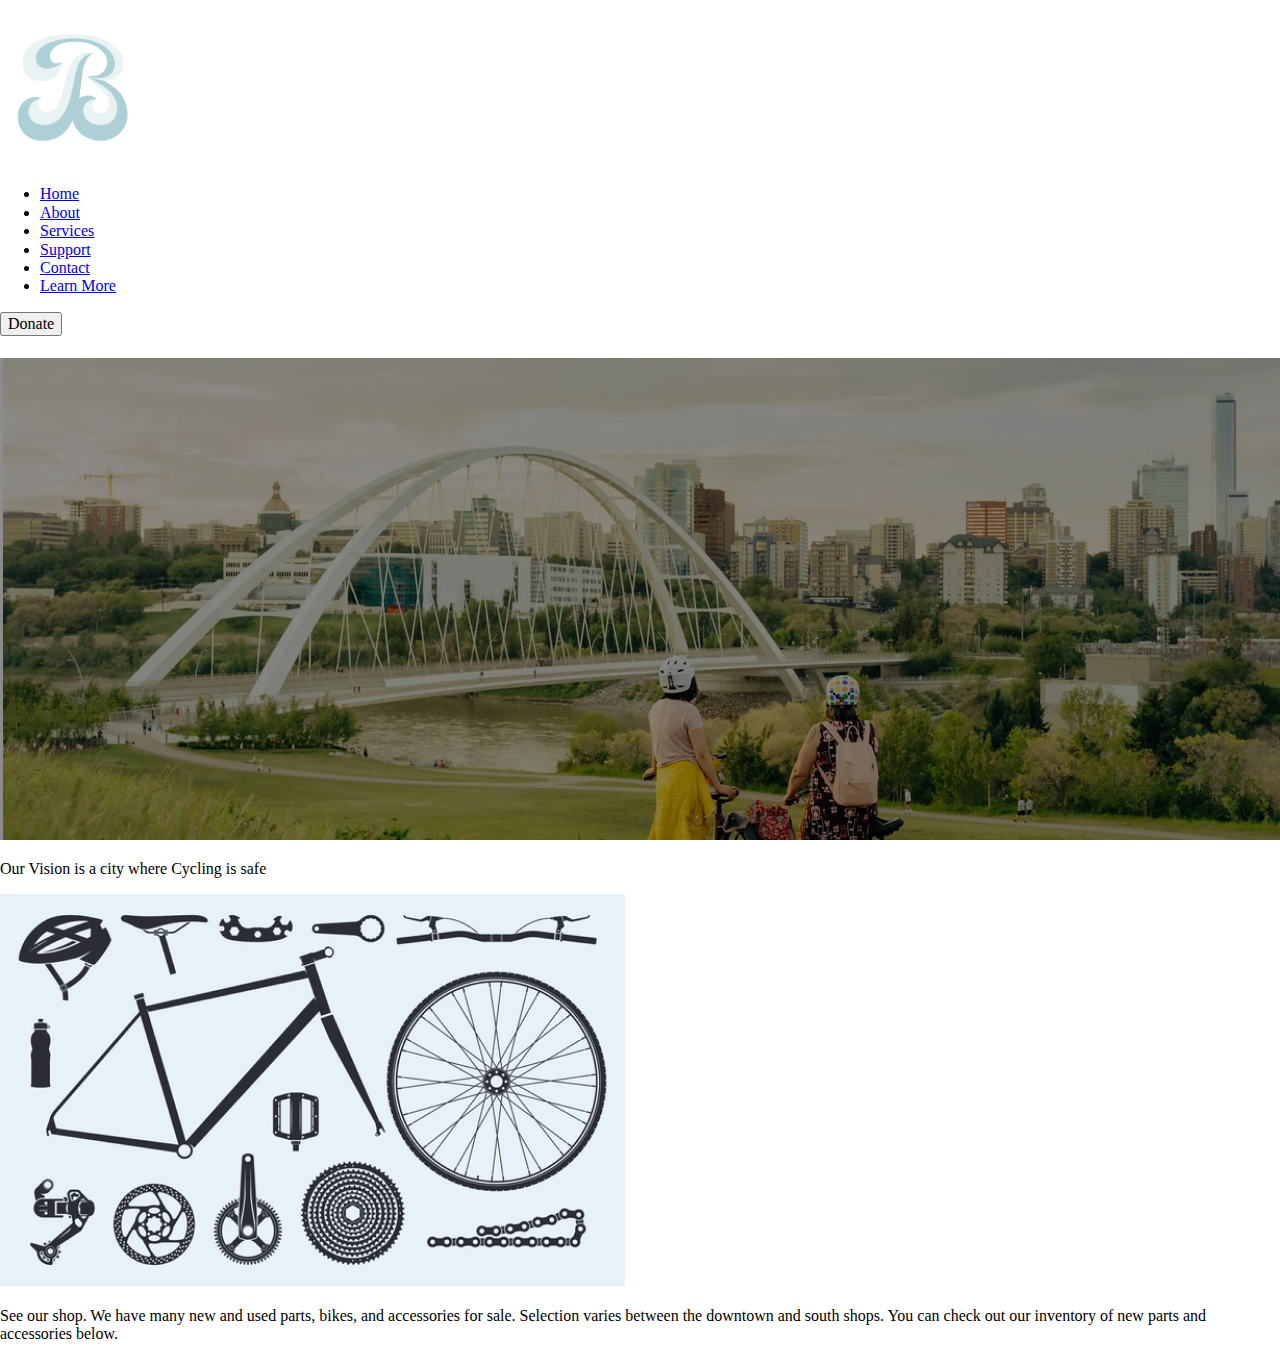
==== index.html @ 7ae88ff0 "Update index.html" ====
<!DOCTYPE html>
<html>
<head>
	<meta charset="utf-8">
	<meta name="viewport" content="width=device-width, initial-scale=1">
	<title> Bike Edmonton Home</title>

	<!-- Bike Edmonton STYLE SHEETS -->
    <link rel="stylesheet" href="styles/normalize.css">
    <link rel="stylesheet" href="styles/style.css">

    <!--Bike Edmonton Fonts-->
    <link rel="preconnect" href="https://fonts.googleapis.com">
	<link rel="preconnect" href="https://fonts.gstatic.com" crossorigin>
	<link href="https://fonts.googleapis.com/css2?family=EB+Garamond:ital,wght@0,400..800;1,400..800&family=Montserrat:ital,wght@0,100..900;1,100..900&family=Roboto:ital,wght@0,100;0,300;0,400;0,500;0,700;0,900;1,100;1,300;1,400;1,500;1,700;1,900&family=Work+Sans:ital,wght@0,100..900;1,100..900&display=swap" rel="stylesheet">
</head>

    <!--Body Content Begins-->

<body style="background-color: white;"> 
    <!--Navigation-->
    <header>
   	<!-- DESKTOP NAV -->
   	    <nav id="top-navi" class="flex-center">
   	    <div class="head-div padding-40">
   	    	<div class="margin-default flex-center">
            <div ><a href="index.html"><img id="Bike-edmonton-logo" src="images/Bike-edmonton-logo.svg"></div>
            <ul>
                <li class="all-caps"><a href="#">Home</a></li>
                <li class="all-caps"><a href="#">About</a></li>
                <li class="all-caps"><a href="#">Services</a></li>
                <li class="all-caps"><a href="#">Support</a></li>
                <li class="all-caps"><a href="#">Contact</a></li>
                <li class="all-caps"><a href="#">Learn More</a></li>
            </ul>
            <button class="btn-dark"><a>Donate</a></button>
            </div>
        </div>
        </nav>
        <div class="line">  <h1></h1> </div>
   </header>

   <!--hero-->
        <section>
        	<div>
                <img src="images/Home-image.png" class="img-100">
        	</div>
        </section>

    <!--body begins-->
    <!--graphic text-->
        <section class="hidden-mobile">
            <div class="graphic-text-wrap"> 
                <p class="graphic-text">Our Vision is a city where Cycling is safe</p>
            </div>
        </section>

    <!--Body text see shop -->
        <section>
            <div class="margin-default padding-80 flex-items">
            	<div class="flex-1">
            		<img src="images/body-image.png" class="img-100">
            	</div>

            	<div class="flex-2">
            	<p>See our shop. We have many new and used parts, bikes, and accessories for sale. Selection varies between the downtown and south shops. You can check out our inventory of new parts and accessories below.</p>	
            	</div>
        	
            </div>
        </section>
</body> 
</html>
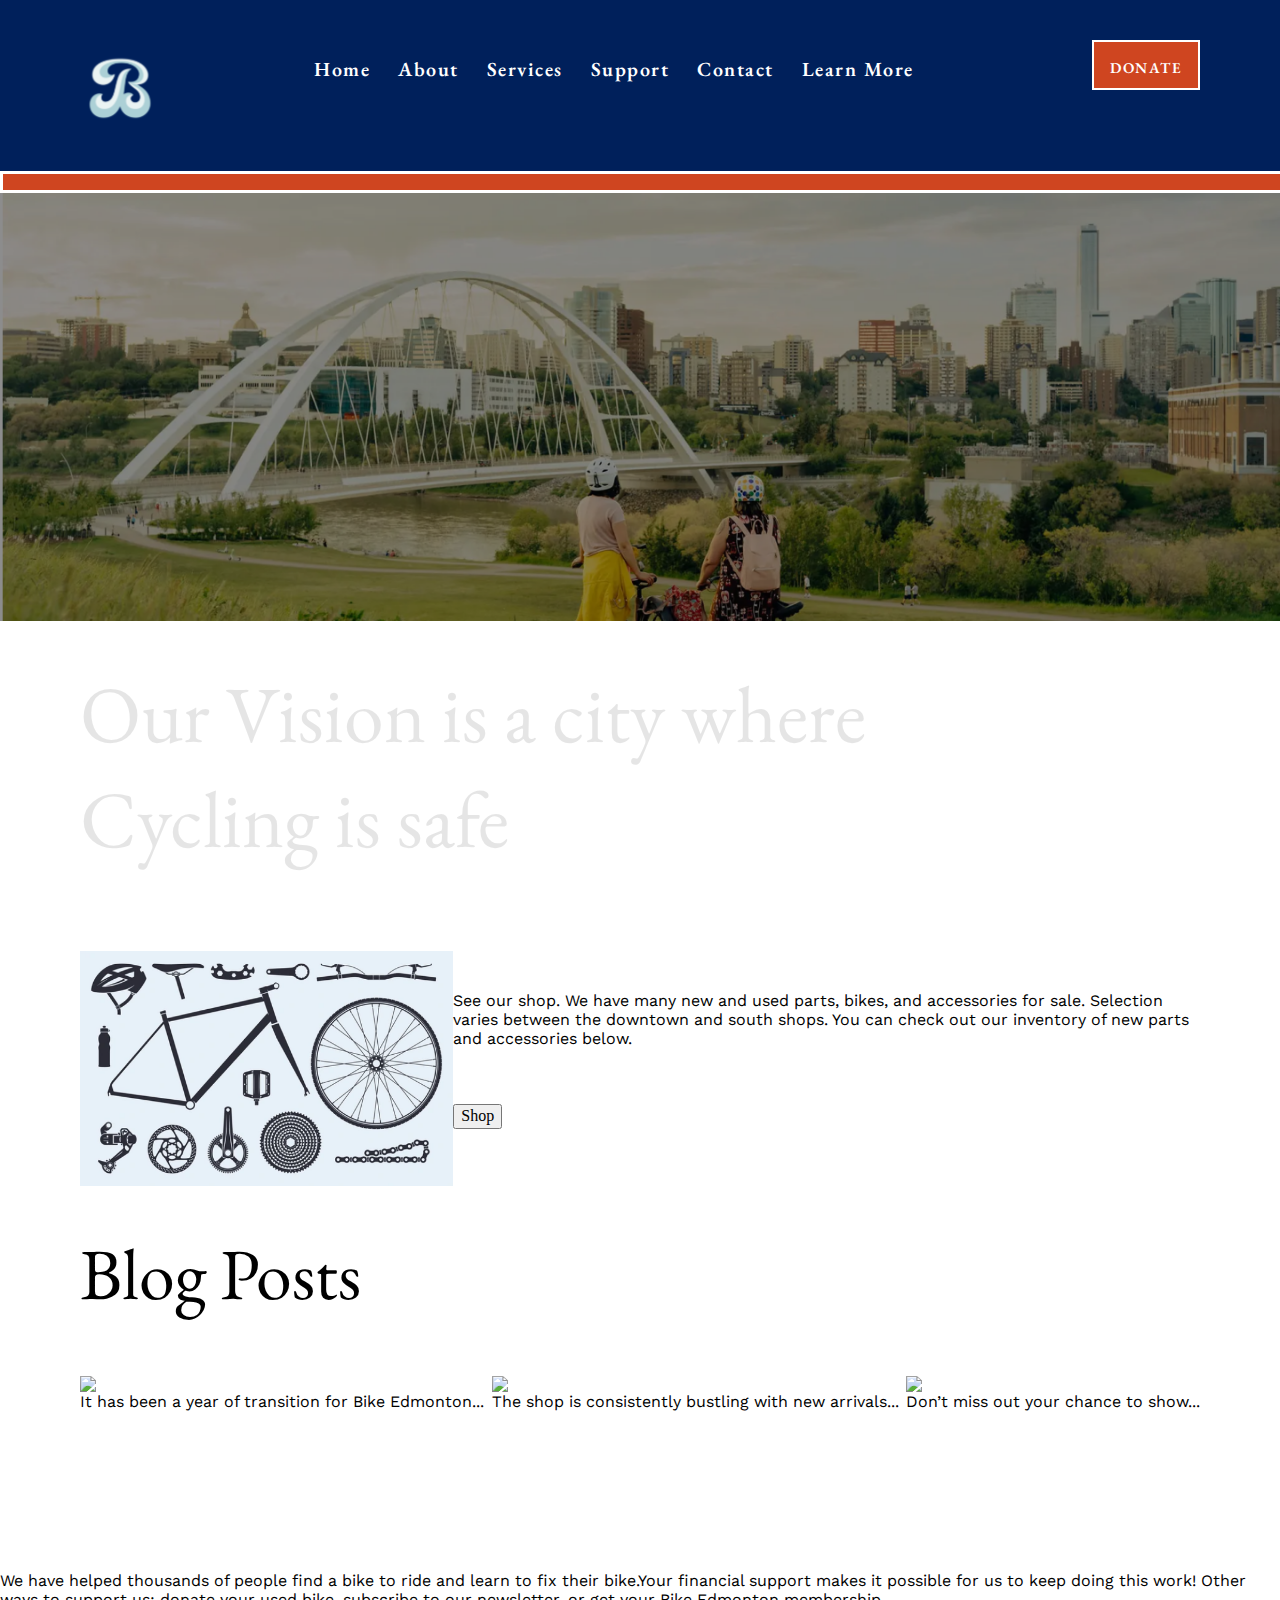
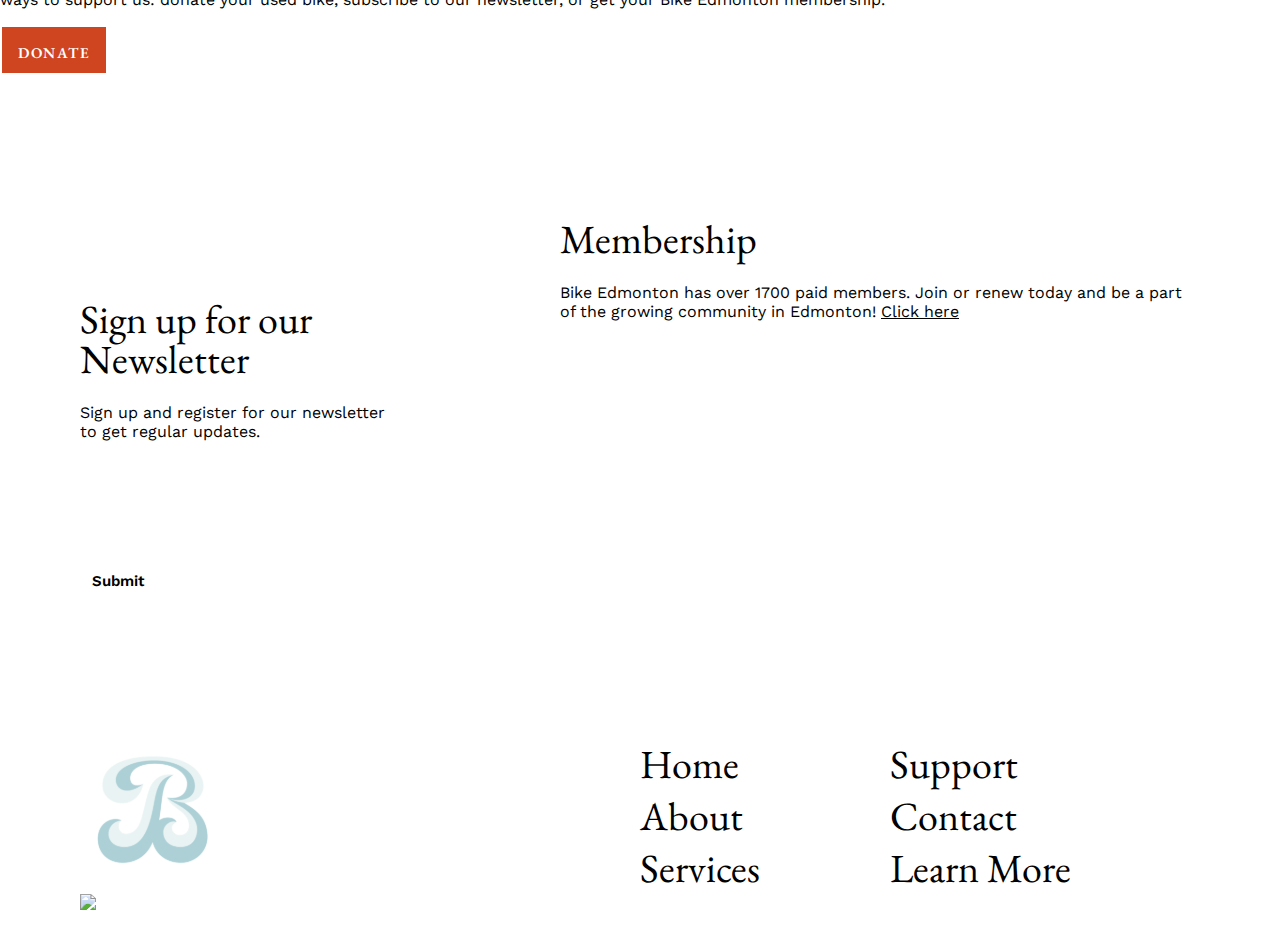
==== commit c2ccfc59: "Update index.html" ====
--- a/index.html
+++ b/index.html
@@ -22,22 +22,22 @@
     <header>
    	<!-- DESKTOP NAV -->
    	    <nav id="top-navi" class="flex-center">
-   	    <div class="head-div padding-40">
-   	    	<div class="margin-default flex-center">
-            <div ><a href="index.html"><img id="Bike-edmonton-logo" src="images/Bike-edmonton-logo.svg"></div>
-            <ul>
-                <li class="all-caps"><a href="#">Home</a></li>
-                <li class="all-caps"><a href="#">About</a></li>
-                <li class="all-caps"><a href="#">Services</a></li>
-                <li class="all-caps"><a href="#">Support</a></li>
-                <li class="all-caps"><a href="#">Contact</a></li>
-                <li class="all-caps"><a href="#">Learn More</a></li>
-            </ul>
-            <button class="btn-dark"><a>Donate</a></button>
-            </div>
-        </div>
+	   	    <div class="head-div padding-40">
+	   	    	<div class="margin-default flex-center">
+	            <div ><a href="index.html"><img id="Bike-edmonton-logo" src="images/Bike-edmonton-logo.svg"> </a></div>
+	            <ul>
+	                <li class="all-caps"><a href="#">Home</a></li>
+	                <li class="all-caps"><a href="#">About</a></li>
+	                <li class="all-caps"><a href="#">Services</a></li>
+	                <li class="all-caps"><a href="#">Support</a></li>
+	                <li class="all-caps"><a href="#">Contact</a></li>
+	                <li class="all-caps"><a href="#">Learn More</a></li>
+	            </ul>
+	            <button class="btn-dark"><a>Donate</a></button>
+	            </div>
+	        </div>
         </nav>
-        <div class="line">  <h1></h1> </div>
+            <div class="line">  <h1></h1> </div>
    </header>
 
    <!--hero-->
@@ -47,26 +47,114 @@
         	</div>
         </section>
 
-    <!--body begins-->
+    <!--BODY BEGINS-->
+
     <!--graphic text-->
         <section class="hidden-mobile">
-            <div class="graphic-text-wrap"> 
-                <p class="graphic-text">Our Vision is a city where Cycling is safe</p>
+            <div class="graphic-text-wrap padding-40"> 
+                <p class="graphic-text margin-default">Our Vision is a city where Cycling is safe</p>
             </div>
         </section>
 
     <!--Body text see shop -->
         <section>
-            <div class="margin-default padding-80 flex-items">
+            <div class="margin-default padding-40 flex-items">
             	<div class="flex-1">
             		<img src="images/body-image.png" class="img-100">
             	</div>
 
             	<div class="flex-2">
-            	<p>See our shop. We have many new and used parts, bikes, and accessories for sale. Selection varies between the downtown and south shops. You can check out our inventory of new parts and accessories below.</p>	
-            	</div>
-        	
+            	<p class="padding-40">See our shop. We have many new and used parts, bikes, and accessories for sale. Selection varies between the downtown and south shops. You can check out our inventory of new parts and accessories below.</p>
+
+            	<button class="btn-dark1"><a>Shop</a></button>	
+            	</div>        	
             </div>
         </section>
+
+    <!--Blog Posts Section-->
+        <section>
+        	<div class="margin-default">
+        		<h1>Blog Posts</h1>
+        	</div>
+        	<div class="margin-default padding-40 flex-items">
+        		<div class="flex-11">
+        			<img src="images/blog1.png" class="img-100">
+        			<p>It has been a year of transition for Bike Edmonton...</p>
+        		</div>
+                   
+        		<div class="flex-12">
+        			<img src="images/blog2.png" class="img-100">
+        			<p>The shop is consistently bustling with new arrivals...</p>
+        		</div>
+
+        		<div class="flex-13">
+        			<img src="images/blog3.png" class="img-100">
+        			<p>Don’t miss out your chance to show...</p>
+        		</div>
+        	</div>
+        </section>
+
+    <!--Donate Section-->
+        <section class="donate">
+        	<div class="donate padding-default">
+        		<p class="donate1 ">
+        		We have helped thousands of people find a bike to ride and learn to fix their bike.Your financial support makes it possible for us to keep doing this work!
+                Other ways to support us: donate your used bike, subscribe to our newsletter, or get your Bike Edmonton membership.
+        		</p>
+
+        		<button class="btn-dark"><a>Donate</a></button>	
+        	</div>
+        </section>
+     
+    <!--Footer section-->
+    <footer>
+    	<section id="footer-img">
+    		<div class="flex-items">
+    			<div class="margin-default flex-1 padding-80">
+    				<h2 class="p-footer">Sign up for our Newsletter</h2>
+    				<p class="p-footer">Sign up and register for our newsletter to get regular updates.</p>
+    				<form>
+                    <label class="form-label reverse">Email</label>
+                    <input type="text" name="Email" class="form-field">
+                    <input type="submit" value="Submit" class="form-button">
+                </form>
+    			</div>
+
+    			<div class="margin-default flex-2 border1">
+    				<h2 class="p-footer">Membership</h2>
+    				<p class="p-footer">Bike Edmonton has over 1700 paid members. Join or renew today and be a part of the growing community in Edmonton! <a href="#" class="link">Click here</a></p>
+    			</div>
+    		</div>
+    		
+    	</section>
+
+    <!--Footer-Nav Section-->
+    	<section class="footer-div">
+    		<div class="padding-40 margin-default container">
+    <!--Footer-Nav-Left-->
+    			<div class="container-left">
+    				<div class="padding-bottom-left"><img src="images/Bike-edmonton-logo.svg"></div>
+    				<div><img class="socials"src="images/socials.svg"> </div>
+    			</div>
+
+    <!--Footer-Nav-Right-->
+                <div class="container-right">
+                	<nav id="footer-nav">
+	                    <ul class="footer-nav mobile-nav1">
+	                        <li><a href="#">Home</a></li>
+	                        <li><a href="#">About</a></li>
+	                        <li><a href="#">Services</a></li>
+	                        <li><a href="#">Support</a></li>
+	                        <li><a href="#">Contact</a></li>
+	                        <li><a href="#">Learn More</a></li>
+	                    </ul>
+                    </nav>                
+                </div>
+
+    		</div>
+    		
+    	</section>
+        	
+    </footer>
 </body> 
 </html>--- a/styles/style.css
+++ b/styles/style.css
@@ -0,0 +1,550 @@
+
+/* GLOBAL STYLES */
+
+/* Layout*/
+
+html {
+    line-height: 0;
+}
+
+body {
+    width: 100%;
+}
+
+.margin-default {
+    margin: 0 80px;
+}
+
+
+.padding-default {
+    padding: 104px 0 144px 0;
+}
+
+.padding-80 {
+    padding: 80px 0;
+}
+
+.padding-40 {
+    padding: 40px 0;
+}
+
+.padding-bottom {
+    padding-bottom: 144px;
+}
+
+
+.sect-dark {
+    background-color: #242424;
+}
+
+/*flex*/
+.flex-center {
+    display: flex;
+    justify-content: space-between;
+}
+
+.flex-1 {
+    flex: 1;
+}
+
+.flex-2 {
+    flex: 2;
+}
+
+.flex-items {
+    display: flex;
+    flex-direction: row;
+    justify-content: space-between;
+}
+.align {
+    display: flex;
+    justify-content: center;
+    width: 100%;
+}
+
+/*Grid*/
+
+.container {
+    display: grid;
+    grid-template: 1fr / repeat(12, 1fr);
+
+}
+
+.container-left {
+    grid-column: 1 / span 5;
+    display: flex;
+    flex-direction: column;
+    justify-content: space-between;
+}
+
+.container-right {
+    grid-column: 7 / span 6;
+}
+
+.footer-nav {
+    display: flex;
+    flex-direction: column;
+    max-height: 182px;
+    flex-wrap: wrap;
+}
+
+/* Text Styles */
+
+h1 {
+    color: black;
+    font-family: "EB Garamond";
+    font-size: 72px;
+    font-style: normal;
+    font-weight: 400;
+    line-height: normal;
+    margin: 0px 0px 16px 0px;
+}
+
+h2 {
+    font-family: "EB Garamond";
+    font-size: 40px;
+    font-style: normal;
+    font-weight: 400;
+    line-height: 40px; /* 100% */
+    color: black;
+    margin: 0px 0px 24px 0px;
+}
+
+.h2-reverse {
+    color: white;
+    font-family: "EB Garamond";
+    font-size: 72px;
+    font-style: normal;
+    font-weight: 400;
+    line-height: normal;
+    margin: 0px 0px 16px 0px;
+}
+
+p {
+    margin: 0px 0px 16px 0px;
+    color: black;
+    font-family: "Work Sans";
+    font-size: 16px;
+    font-style: normal;
+    font-weight: 400;
+    line-height: normal;
+}
+
+.p-bold {
+    color: black;
+    font-family: "Work Sans";
+    font-size: 16px;
+    font-style: normal;
+    font-weight: 600;
+    line-height: normal;
+}
+
+.p-lg {
+    color: black;
+    font-family: "EB Garamond";
+    font-size: 26px;
+    font-style: normal;
+    font-weight: 400;
+    line-height: normal;
+    margin: 0px 0px 24px 0px;
+}
+
+a {
+    color: black;
+}
+
+button a {
+    text-decoration: none;
+    color: inherit;
+}
+
+ul a {
+    text-decoration: none;
+    color: inherit;
+}
+
+.graphic-text {
+    color: rgba(0, 0, 0, 0.10);
+    font-family: "EB Garamond";
+    font-size: 80px;
+    font-style: normal;
+    font-weight: 400;
+    line-height: normal;
+}
+
+
+/* Buttons */
+
+.btn-dark {
+    background-color: rgba(207, 69, 32, 1);
+    padding: 16px;
+    height: 50px;
+    color: white;
+    font-family: "EB Garamond", roboto;
+    font-size: 15px;
+    font-style: normal;
+    font-weight: 600;
+    line-height: normal;
+    letter-spacing: 1.5px;
+    text-transform: uppercase;
+    outline: none;
+    border-style: solid;
+    border-color: white;
+}
+
+.btn-dark:hover {
+    outline: 2px white;
+    background-color: white;
+    color: black;
+    border-style: solid;
+    border-color: white;
+}
+
+.btn-line {
+    padding: 12px 0px;
+    border-style: none;
+    border-bottom: 2px solid #000;
+    background-color: white;
+}
+
+.btn-line-reverse {
+    color: white !important;
+    background-color: #242424;
+    padding: 12px 0px;
+    border-style: none;
+    border-bottom: 2px solid white;
+
+}
+
+.btn-grey {
+    padding: 12px;
+    border-style: none;
+    background-color: #F1EFEC;
+}
+
+.reverse {
+    color: white !important;
+}
+
+
+/* FORM */
+
+.form-label {
+    display: block;
+    margin: 0px 0px 16px 0px;
+    color: black;
+    font-family: "Work Sans";
+    font-size: 16px;
+    font-style: normal;
+    font-weight: 400;
+    line-height: normal;
+}
+
+.form-field {
+    display: block;
+    width: 100%;
+    height: 50px;
+    border-style: none;
+    margin-bottom: 16px;
+}
+
+.form-button {
+    display: block;
+    padding: 12px 12px;
+    border-style: none;
+    background-color: white;
+    font-family: "Work Sans", sans-serif;
+    font-size: 15px;
+    font-style: normal;
+    font-weight: 600;
+    line-height: normal;
+}
+
+
+/* HEADER */
+
+
+#Bike-edmonton-logo {
+    width: 80px;
+}
+
+#top-navi ul {
+    padding: 0;
+}
+
+#top-navi li:hover {
+    color: rgba(207, 69, 32, 1);
+    padding-bottom: 4px;
+}
+
+.head-div {
+    width: 1000%;
+    background-color: rgba(0, 32, 91, 1);
+}
+
+#top-navi li {
+    list-style-type: none;
+    margin-right:24px;
+    padding-bottom: 4px;
+    display: inline;
+}
+
+
+.all-caps {
+    font-family: "EB Garamond", roboto;
+    font-size: 20px;
+    font-style: normal;
+    font-weight: 600;
+    line-height: normal;
+    letter-spacing: 1.5px;
+    text-transform: ;
+    color: white;
+    margin-top: 0px;
+}
+
+.line {
+    width: 100%;
+    background-color: rgba(207, 69, 32, 1);
+    border-style: solid;
+    border-color:white;
+}
+
+/* HERO */
+
+.img-hero {
+    background-image: url(../images/yama-hero-1.jpg);
+    background-size: 100% cover;
+    background-repeat: no-repeat;
+    display: flex;
+    padding: 80px;
+}
+
+.img-100 {
+    width: 100%;
+}
+
+.subhead {
+    width:20%;
+    padding: 12px 0px 12px 24px;
+    border-left: 2px solid black;
+}
+
+.graphic-text-wrap {
+    margin: 0px 80px 0px auto;
+    text-align: left;
+}
+
+#explore-img {
+    background-image: url(../images/yama-sliders.png);
+    background-size: cover;
+    background-repeat: no-repeat;
+    display: flex;
+    position: relative; 
+}
+
+.explore h2 {
+    color:white;
+    margin: auto;
+}
+
+.explore p {
+    color:white;
+    margin: auto;
+}
+
+.explore button {
+    color: white;
+    background-color: rgba(0, 0, 0, 0.0);
+    border-color: white;
+    margin: auto;
+}
+
+.explore {
+    display: flex;
+    flex-direction: column;
+    align-items: center;
+    justify-content: center;
+    margin: 180px auto 180px auto;
+    z-index: 2;
+}
+
+.gradient {
+    background: radial-gradient(50% 50% at 50% 50%, #242424 0%, rgba(36, 36, 36, 0.00));
+    width: 100%;
+    height: 100%;
+    position: absolute;
+    top: 0;
+    left: 0;
+    z-index: 1;
+}
+
+
+/* FOOTER */
+
+#footer-nav ul {
+    padding: 0;
+}
+
+#footer-nav li {
+    list-style: none;
+    font-family: "EB Garamond";
+    font-size: 40px;
+    font-style: normal;
+    font-weight: 400;
+    line-height: normal;
+}
+
+.copyright {
+    color: rgba(0, 0, 0, 0.5);
+}
+
+.copyright a {
+    color: rgba(0, 0, 0, 0.5);
+}
+
+.heading-underline {
+    display: inline-block;
+    width: 100%;
+    border-bottom: solid 2px white;
+    margin-bottom: 16px;
+}
+
+.social-icons {
+    width: 20px;
+    margin-right: 5px;
+}
+
+
+/* -----MEDIA QUERIES----- */ 
+
+/* SMARTPHONE */
+
+@media screen and (max-width: 480px) {
+    body {
+    background-color: lightblue;
+    }
+
+    .grid-2 {
+    display: grid;
+    grid-template: auto / 1fr;
+    column-gap: 104px;
+    }
+
+    .margin-default {
+        margin: 0 24px;
+    }
+
+    .all-caps-space {
+        margin-bottom: 24px;
+    }
+
+    .hidden-mobile {
+        display: none;
+    }
+
+    .mobile-nav {
+        width: 100%;
+        display: flex;
+        align-items: center;
+        justify-content: space-between;
+        margin: 24px 0;
+        background-color: peachpuff;
+    }
+
+    .mobile-nav1 {
+        width: 100%;
+        display: flex;
+        justify-content: space-between;
+        margin: 24px 0;
+        background-color: peachpuff;
+    }
+    
+    .start-build {
+        text-align: center;
+    }
+  .mobile-footer-nav {
+        width: 100%;
+        display: flex;
+        flex-direction: column;
+        justify-content: space-around;
+        margin: 24px 0;
+        background-color:none;
+    }
+
+    .mobile-hero{
+        flex-direction: column;
+    }
+
+    .mobile-width{
+     width:100;
+    }
+
+    .mobile-subhead {
+    width:100%;
+    padding: 0px 0px 10px 0px;
+    border-left: none;
+}
+
+.mobile-graphic-text-wrap {
+    margin: 0px 0px 0px auto;
+    text-align: none;
+}
+
+.mobile-graphic-text {
+    color: rgba(0, 0, 0, 0.10);
+    font-family: "EB Garamond";
+    font-size: 60px;
+    font-weight: 400px;
+    font-style: normal;
+    line-height: normal;
+}
+    #yama-logo {
+        margin-bottom: 0;
+    }
+}
+
+/* TABLET */
+
+@media screen and (max-width: 768px) and (min-width: 481px) {
+body {
+    background-color: plum;
+    }
+    .hidden-desktop {
+        display: none;
+    }
+}
+
+/* DESKTOP */
+
+@media screen and (max-width: 1440px) and (min-width: 1280px) {
+     body {
+    background-color: lightpink;
+    }
+    
+     .hidden-desktop {
+        display: none;
+    }
+}
+
+/* LAPTOP */
+
+@media screen and (max-width: 1279px) and (min-width: 769px) {
+     body {
+        background-color: lightgreen;
+    }
+
+    .hidden-desktop {
+        display: none;
+    }
+}
+
+/* EXTRA-LARGE */
+
+@media screen and (min-width: 1441px) {
+     body {
+        background-color: lightcyan;
+ }
+     .hidden-desktop {
+        display: none;
+    }
+}
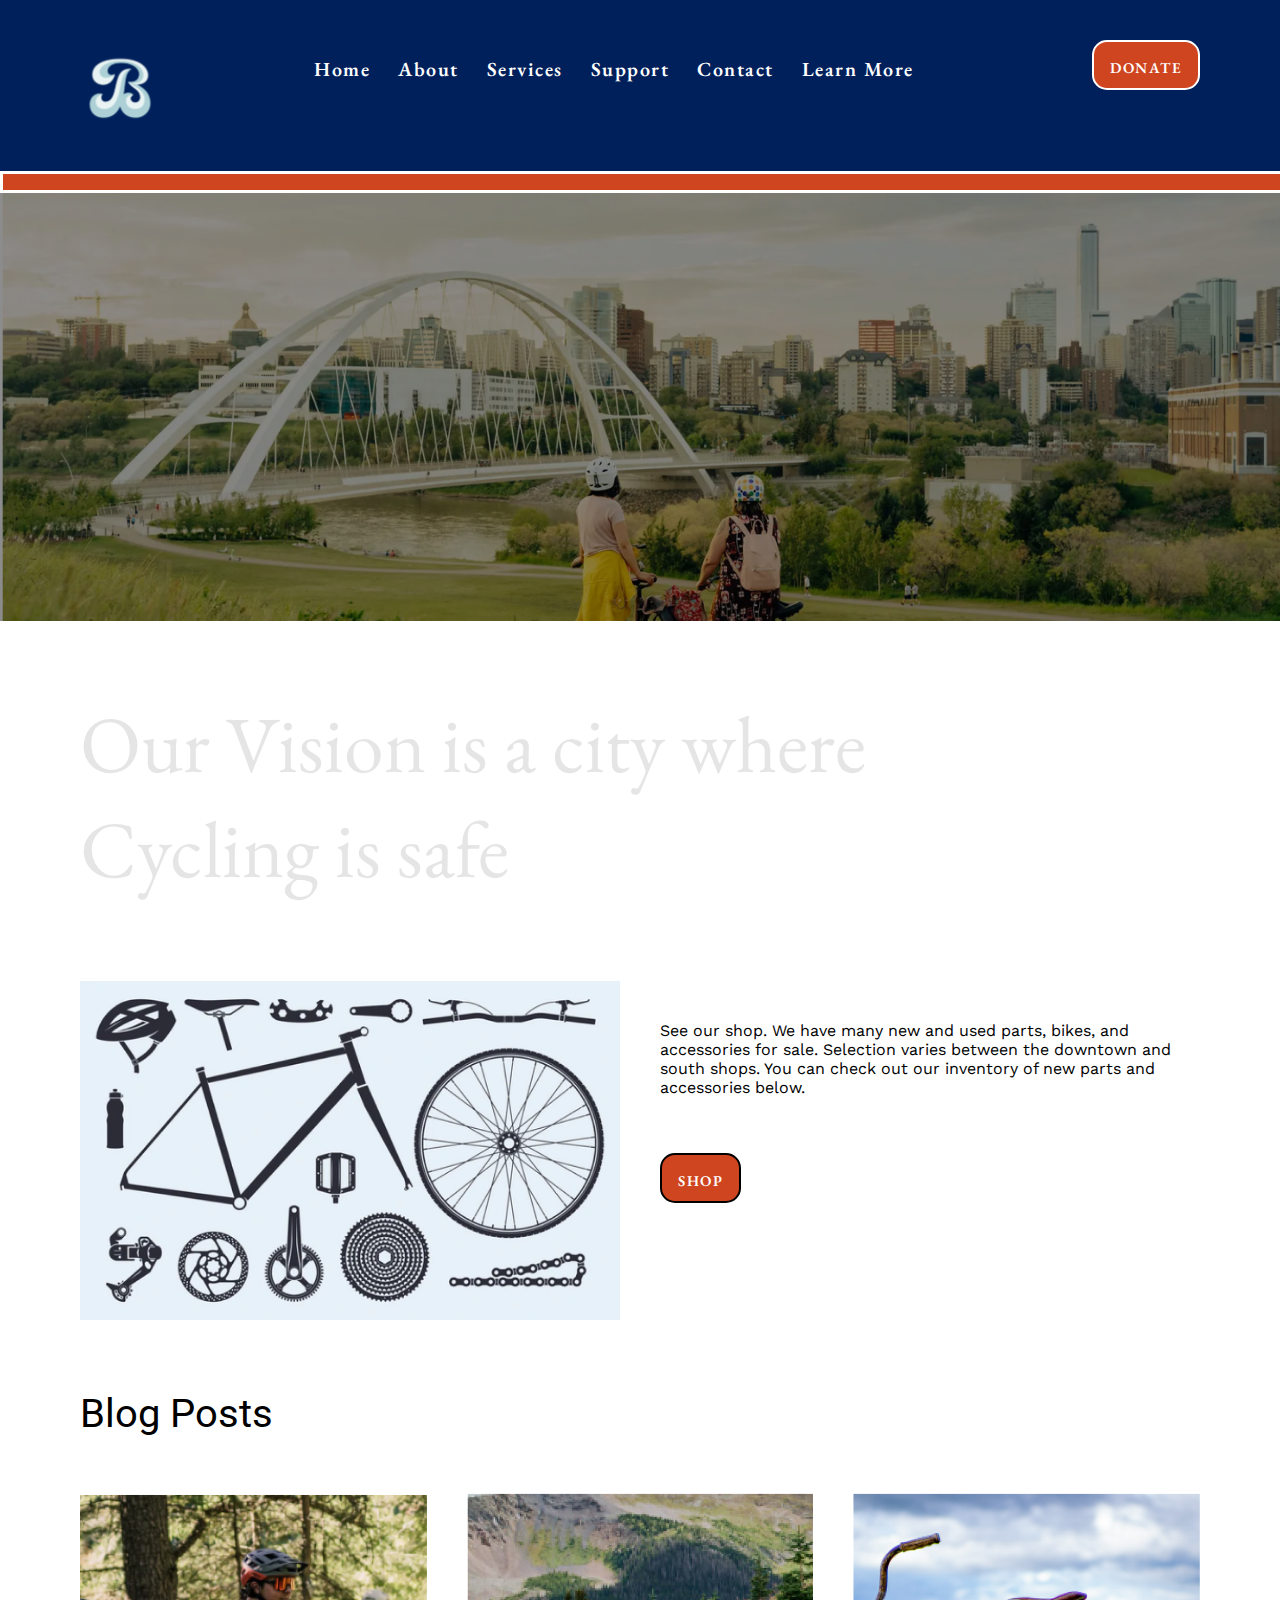
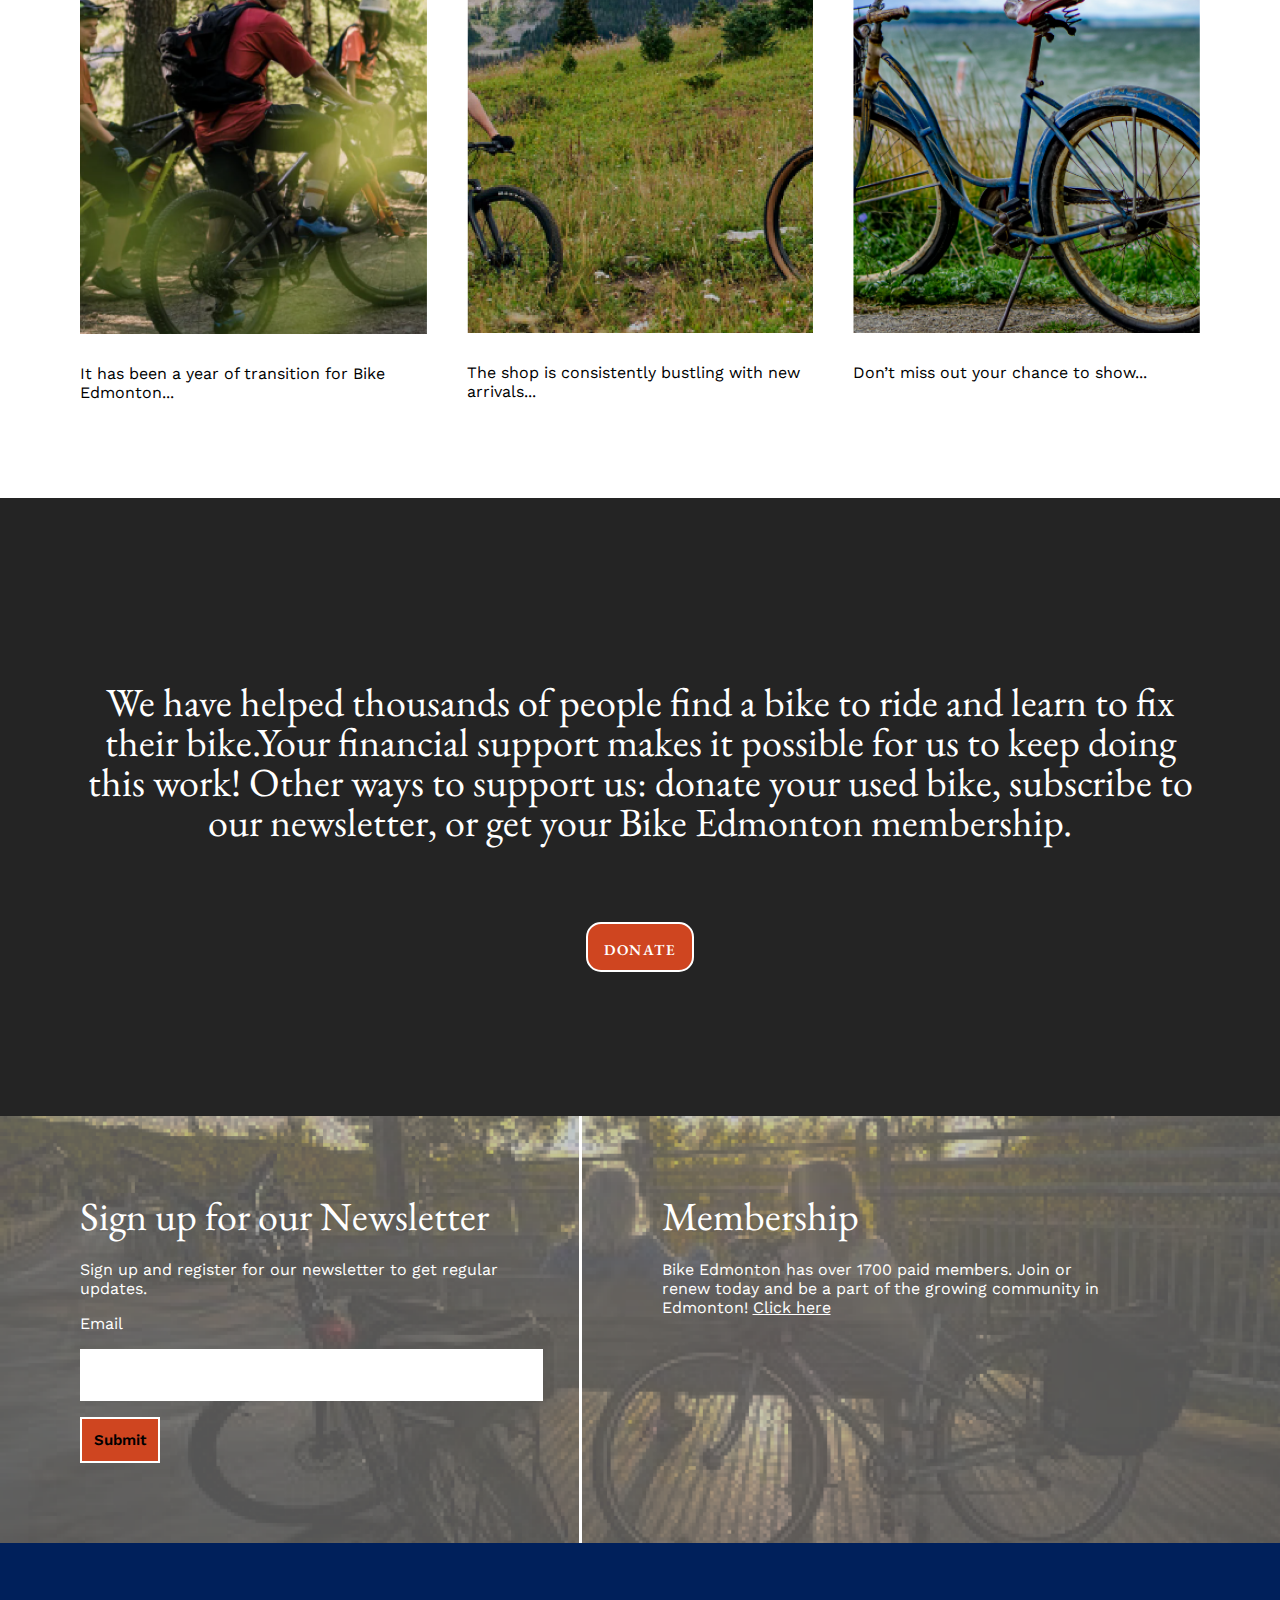
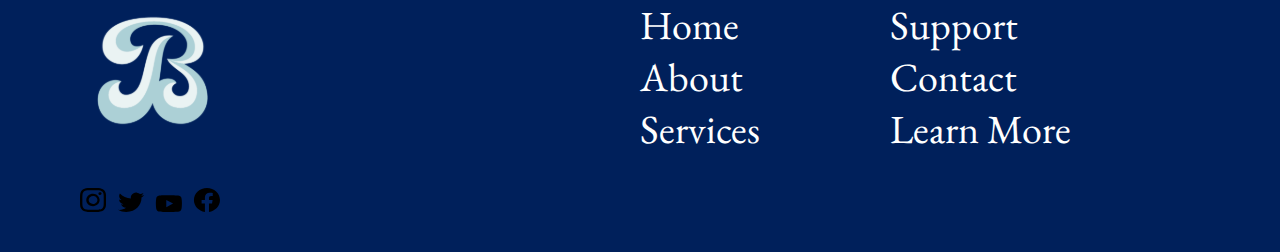
==== commit 553614a4: "Update index.html" ====
--- a/index.html
+++ b/index.html
@@ -72,7 +72,7 @@
         </section>
 
     <!--Blog Posts Section-->
-        <section>
+        <section class="padding-bottom-left">
         	<div class="margin-default">
         		<h1>Blog Posts</h1>
         	</div>
@@ -97,10 +97,10 @@
     <!--Donate Section-->
         <section class="donate">
         	<div class="donate padding-default">
-        		<p class="donate1 ">
+        		<h2 class="donate1 margin-default">
         		We have helped thousands of people find a bike to ride and learn to fix their bike.Your financial support makes it possible for us to keep doing this work!
                 Other ways to support us: donate your used bike, subscribe to our newsletter, or get your Bike Edmonton membership.
-        		</p>
+        		</h2>
 
         		<button class="btn-dark"><a>Donate</a></button>	
         	</div>
--- a/styles/style.css
+++ b/styles/style.css
@@ -45,15 +45,56 @@
 
 .flex-1 {
     flex: 1;
+    flex-basis: 100%;
+    margin-right: 20px;
 }
 
 .flex-2 {
-    flex: 2;
-}
+    flex: 2;     
+    flex-basis: 100%;
+    margin-left: 20px;
+}
+
+.flex-3 {
+    flex: 3;
+    flex-basis: 100%;
+    margin: 20px;
+}
+
+.flex-11 {
+    flex: 1;
+    flex-basis: 100%;
+    margin-right: 20px;
+    width: 100px;
+}
+
+.flex-12 {
+    flex: 2;     
+    flex-basis: 100%;
+    margin-right: 20px;
+    width: 100px;
+    margin-left: 20px;
+
+}
+
+.flex-13 {
+    flex: 3;
+    flex-basis: 100%;
+    width: 100px;
+    margin-left: 20px;
+
+}
+
 
 .flex-items {
     display: flex;
     flex-direction: row;
+    justify-content: space-between;     
+}
+
+.footer-nav1 {
+    display: flex;
+    flex-direction: column;
     justify-content: space-between;
 }
 .align {
@@ -74,7 +115,7 @@
     grid-column: 1 / span 5;
     display: flex;
     flex-direction: column;
-    justify-content: space-between;
+
 }
 
 .container-right {
@@ -88,16 +129,24 @@
     flex-wrap: wrap;
 }
 
+.padding-bottom-left {
+    padding-bottom: 40px;
+}
+
 /* Text Styles */
 
 h1 {
     color: black;
-    font-family: "EB Garamond";
-    font-size: 72px;
+    font-family: "roboto";
+    font-size: 40px;
     font-style: normal;
     font-weight: 400;
     line-height: normal;
     margin: 0px 0px 16px 0px;
+}
+
+h1:hover {
+    color: rgba(207, 69, 32, 1);
 }
 
 h2 {
@@ -130,6 +179,16 @@
     line-height: normal;
 }
 
+.p-footer {
+    color: white;
+}
+
+.link{
+    color: white;
+}
+.link:hover {
+    color: rgba(207, 69, 32, 1);
+}
 .p-bold {
     color: black;
     font-family: "Work Sans";
@@ -190,6 +249,25 @@
     outline: none;
     border-style: solid;
     border-color: white;
+    border-radius: 15px;
+}
+
+.btn-dark1 {
+    background-color: rgba(207, 69, 32, 1);
+    padding: 16px;
+    height: 50px;
+    color: white;
+    font-family: "EB Garamond", roboto;
+    font-size: 15px;
+    font-style: normal;
+    font-weight: 600;
+    line-height: normal;
+    letter-spacing: 1.5px;
+    text-transform: uppercase;
+    outline: none;
+    border-style: solid;
+    border-color: black;
+    border-radius: 15px;
 }
 
 .btn-dark:hover {
@@ -198,6 +276,14 @@
     color: black;
     border-style: solid;
     border-color: white;
+}
+
+.btn-dark1:hover {
+    outline: 2px white;
+    background-color: white;
+    color: black;
+    border-style: solid;
+    border-color: black;
 }
 
 .btn-line {
@@ -252,12 +338,14 @@
     display: block;
     padding: 12px 12px;
     border-style: none;
-    background-color: white;
+    background-color:rgba(207, 69, 32, 1) ;
     font-family: "Work Sans", sans-serif;
     font-size: 15px;
     font-style: normal;
     font-weight: 600;
     line-height: normal;
+    border-style: solid;
+    border-color: white;
 }
 
 
@@ -308,6 +396,11 @@
     border-style: solid;
     border-color:white;
 }
+.line1{
+    width: 100%;
+    background-color:grey;
+
+}
 
 /* HERO */
 
@@ -321,6 +414,8 @@
 
 .img-100 {
     width: 100%;
+    padding-bottom: 30px;
+
 }
 
 .subhead {
@@ -378,8 +473,38 @@
     z-index: 1;
 }
 
+/* Donate section */
+
+.donate{
+    background-color: #242424;
+    display: flex;
+    flex-direction: column;
+    align-items: center;
+    justify-content: center;
+}
+.donate1 {
+    text-align: center;
+    margin: 80px;
+    color: white;
+}
 
 /* FOOTER */
+
+/* Footer1 Section */
+
+#footer-img {
+    background-image: url(../images/footer.png);
+    background-size: cover;
+    background-repeat: no-repeat;
+    display: flex;
+    position: relative; 
+}
+
+.border1 {
+    border-left: solid;
+    border-color: white;
+    padding: 80px;
+}
 
 #footer-nav ul {
     padding: 0;
@@ -392,6 +517,17 @@
     font-style: normal;
     font-weight: 400;
     line-height: normal;
+    color: white;
+}
+
+#footer-nav li:hover {
+    color: rgba(207, 69, 32, 1);
+    padding-bottom: 4px;
+}
+
+.footer-div {
+    width: 100%;
+    background-color: rgba(0, 32, 91, 1);
 }
 
 .copyright {
@@ -414,6 +550,9 @@
     margin-right: 5px;
 }
 
+.socials {
+    width: 140px;
+}
 
 /* -----MEDIA QUERIES----- */ 
 
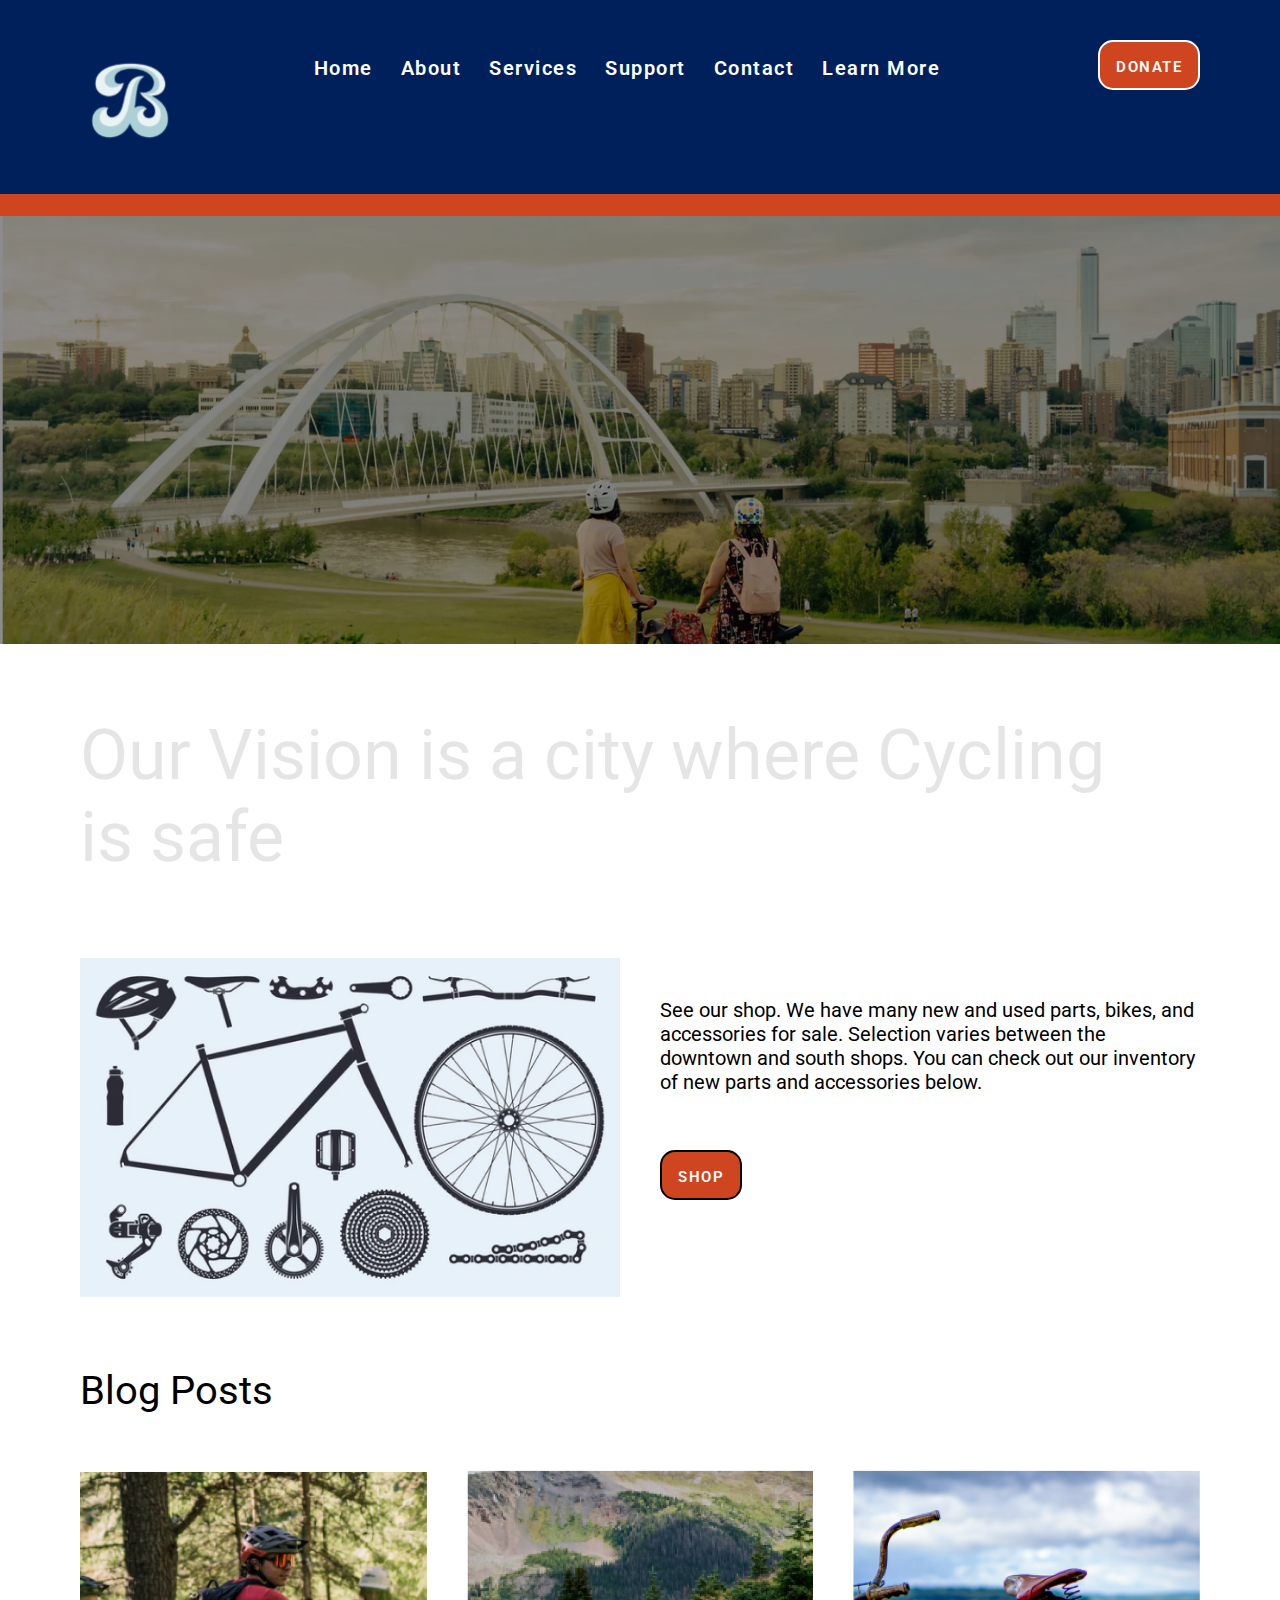
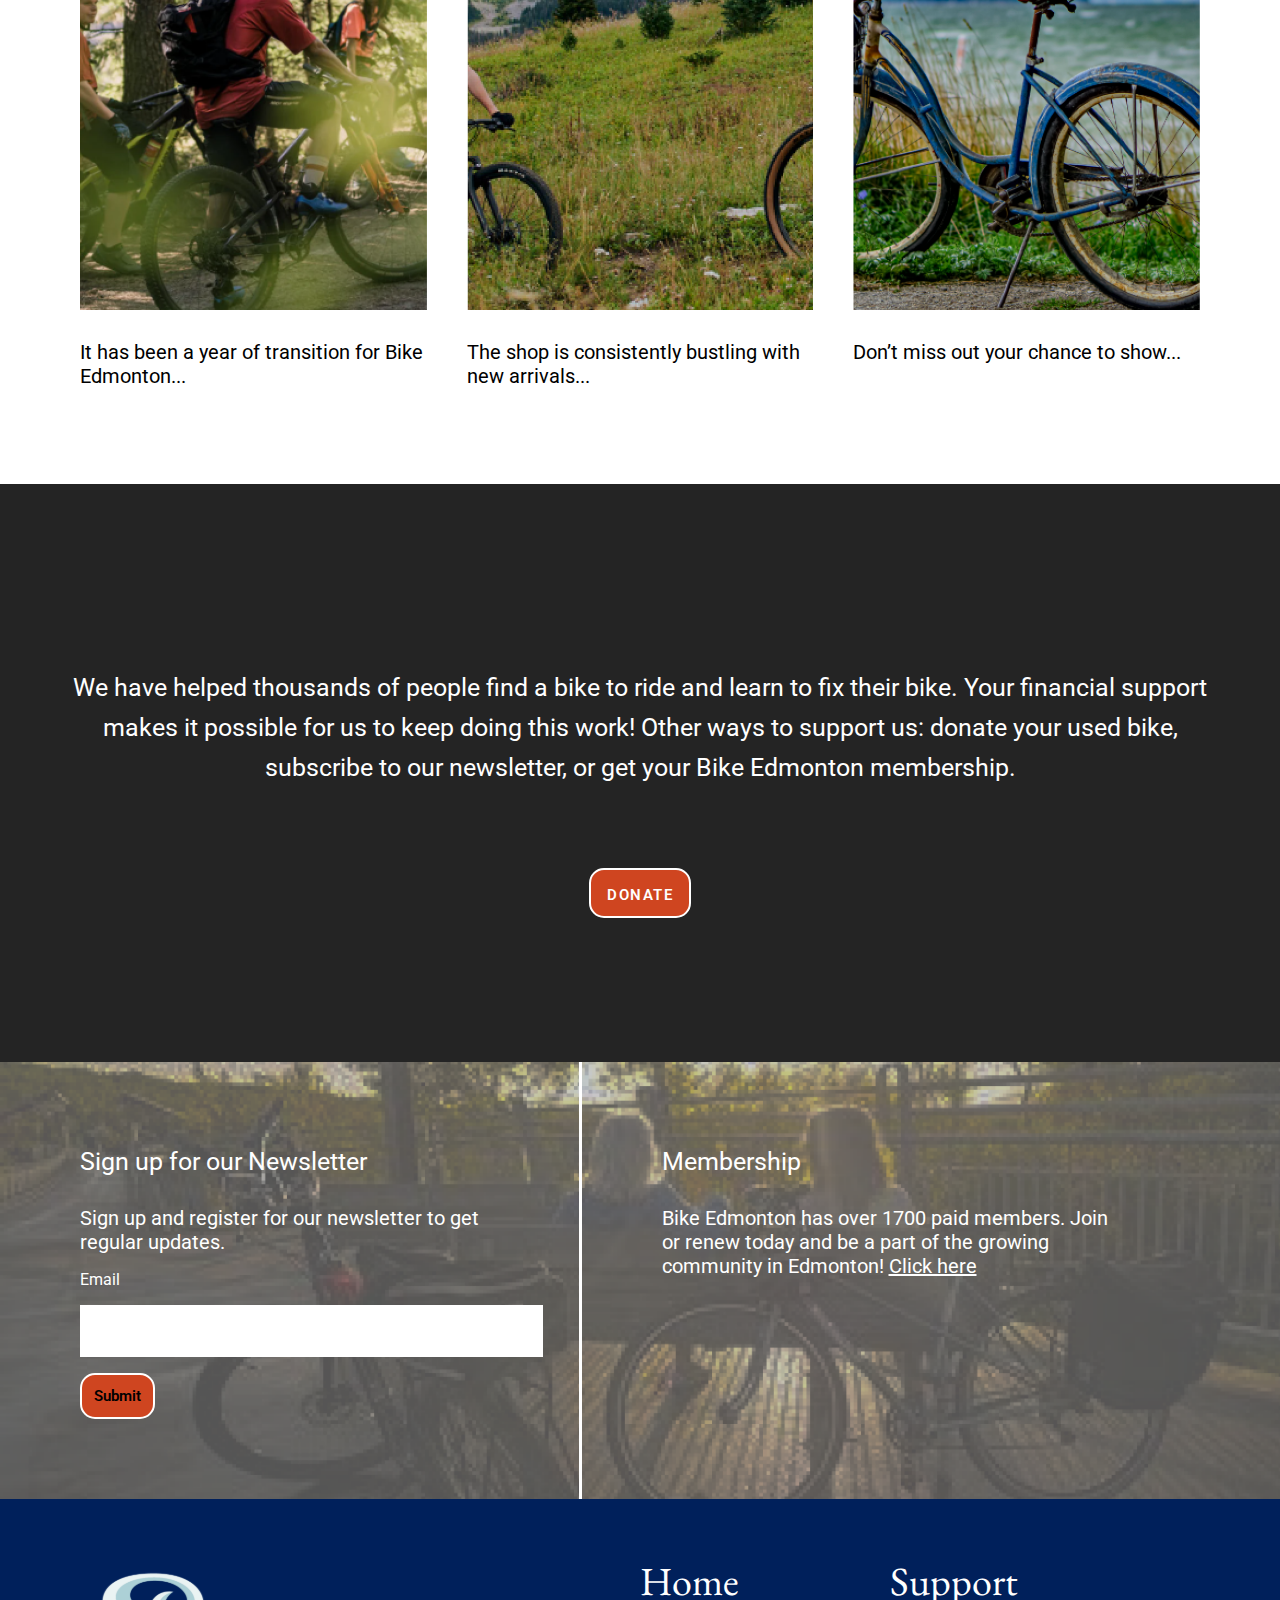
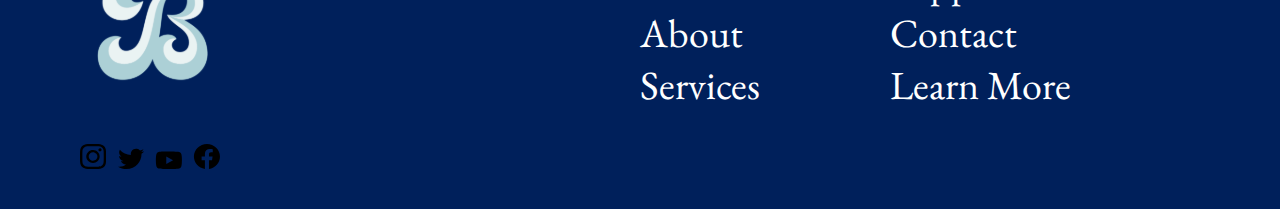
==== commit a0989681: "Update index.html" ====
--- a/index.html
+++ b/index.html
@@ -26,8 +26,8 @@
 	   	    	<div class="margin-default flex-center">
 	            <div ><a href="index.html"><img id="Bike-edmonton-logo" src="images/Bike-edmonton-logo.svg"> </a></div>
 	            <ul>
-	                <li class="all-caps"><a href="#">Home</a></li>
-	                <li class="all-caps"><a href="#">About</a></li>
+	                <li class="all-caps"><a href="index.html">Home</a></li>
+	                <li class="all-caps"><a href="about.html">About</a></li>
 	                <li class="all-caps"><a href="#">Services</a></li>
 	                <li class="all-caps"><a href="#">Support</a></li>
 	                <li class="all-caps"><a href="#">Contact</a></li>
@@ -98,7 +98,7 @@
         <section class="donate">
         	<div class="donate padding-default">
         		<h2 class="donate1 margin-default">
-        		We have helped thousands of people find a bike to ride and learn to fix their bike.Your financial support makes it possible for us to keep doing this work!
+        		We have helped thousands of people find a bike to ride and learn to fix their bike. Your financial support makes it possible for us to keep doing this work!
                 Other ways to support us: donate your used bike, subscribe to our newsletter, or get your Bike Edmonton membership.
         		</h2>
 
--- a/styles/style.css
+++ b/styles/style.css
@@ -132,6 +132,9 @@
 .padding-bottom-left {
     padding-bottom: 40px;
 }
+.padding-bottom-left1 {
+    padding-bottom: 80px;
+}
 
 /* Text Styles */
 
@@ -150,13 +153,14 @@
 }
 
 h2 {
-    font-family: "EB Garamond";
-    font-size: 40px;
+    font-family: "roboto";
+    font-size: 25px;
     font-style: normal;
     font-weight: 400;
     line-height: 40px; /* 100% */
-    color: black;
+    color: white;
     margin: 0px 0px 24px 0px;
+    width: 90%;
 }
 
 .h2-reverse {
@@ -169,11 +173,21 @@
     margin: 0px 0px 16px 0px;
 }
 
+h3 {
+    margin: 0px 0px 16px 0px;
+    color: black;
+    font-family: "roboto";
+    font-size: 20px;
+    font-style: normal;
+    font-weight: 700;
+    line-height: normal; 
+}
+
 p {
     margin: 0px 0px 16px 0px;
     color: black;
-    font-family: "Work Sans";
-    font-size: 16px;
+    font-family: "roboto";
+    font-size: 20px;
     font-style: normal;
     font-weight: 400;
     line-height: normal;
@@ -224,8 +238,8 @@
 
 .graphic-text {
     color: rgba(0, 0, 0, 0.10);
-    font-family: "EB Garamond";
-    font-size: 80px;
+    font-family: "roboto";
+    font-size: 70px;
     font-style: normal;
     font-weight: 400;
     line-height: normal;
@@ -239,7 +253,7 @@
     padding: 16px;
     height: 50px;
     color: white;
-    font-family: "EB Garamond", roboto;
+    font-family: "roboto";
     font-size: 15px;
     font-style: normal;
     font-weight: 600;
@@ -257,7 +271,7 @@
     padding: 16px;
     height: 50px;
     color: white;
-    font-family: "EB Garamond", roboto;
+    font-family: "roboto";
     font-size: 15px;
     font-style: normal;
     font-weight: 600;
@@ -319,7 +333,7 @@
     display: block;
     margin: 0px 0px 16px 0px;
     color: black;
-    font-family: "Work Sans";
+    font-family: "roboto";
     font-size: 16px;
     font-style: normal;
     font-weight: 400;
@@ -339,13 +353,22 @@
     padding: 12px 12px;
     border-style: none;
     background-color:rgba(207, 69, 32, 1) ;
-    font-family: "Work Sans", sans-serif;
+    font-family: "roboto";
     font-size: 15px;
     font-style: normal;
     font-weight: 600;
     line-height: normal;
     border-style: solid;
     border-color: white;
+    border-radius: 15px;
+}
+
+.form-button:hover {
+    outline: 2px white;
+    background-color: white;
+    color: black;
+    border-style: solid;
+    border-color: white;
 }
 
 
@@ -353,7 +376,8 @@
 
 
 #Bike-edmonton-logo {
-    width: 80px;
+    width: 100px;
+
 }
 
 #top-navi ul {
@@ -379,7 +403,7 @@
 
 
 .all-caps {
-    font-family: "EB Garamond", roboto;
+    font-family: "roboto";
     font-size: 20px;
     font-style: normal;
     font-weight: 600;
@@ -394,7 +418,7 @@
     width: 100%;
     background-color: rgba(207, 69, 32, 1);
     border-style: solid;
-    border-color:white;
+    border-color:rgba(207, 69, 32, 1);
 }
 .line1{
     width: 100%;
